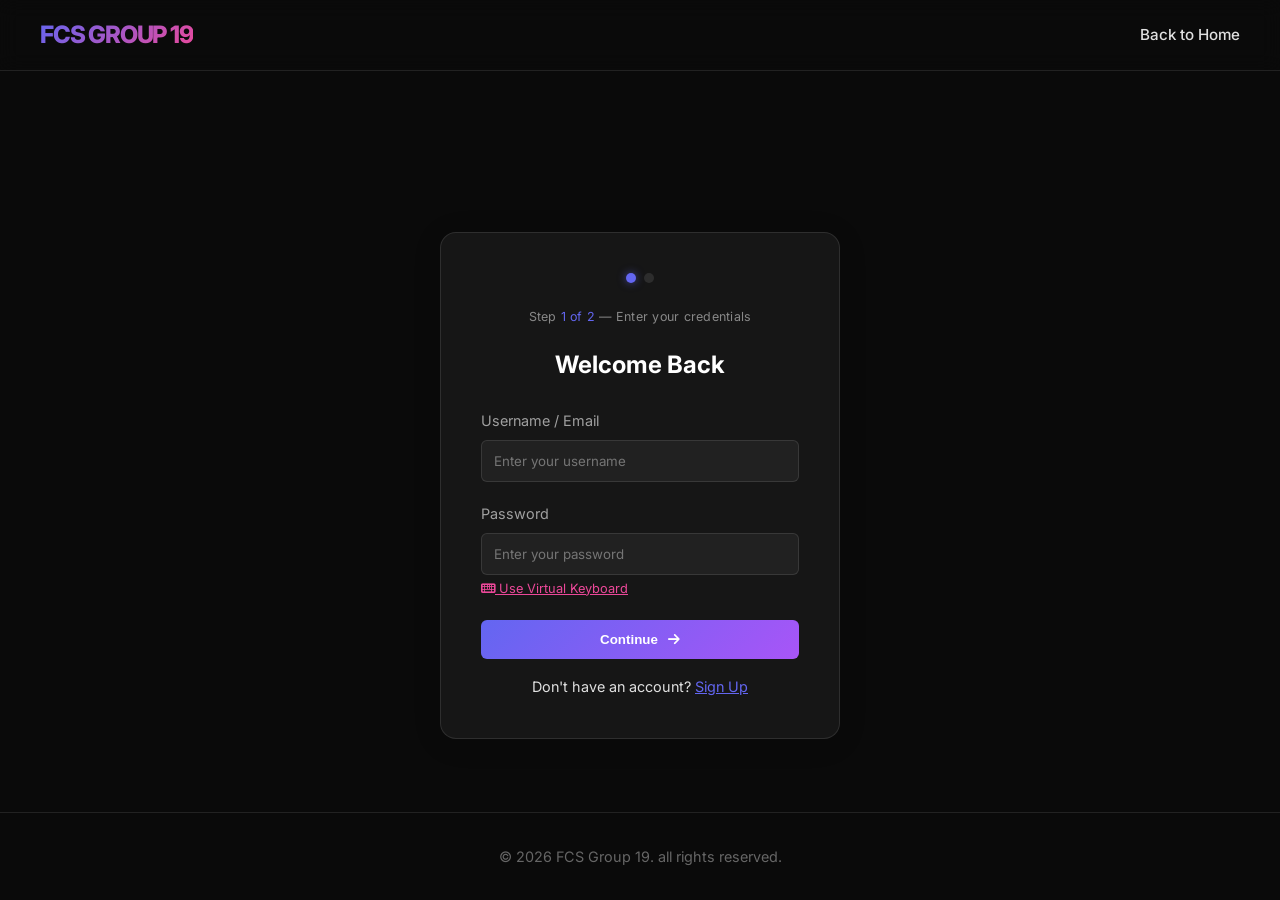
==== frontend/public/auth.html @ 8c3a1ee7 "Update Code Structure and Bonus Components" ====
<!DOCTYPE html>
<html lang="en">

<head>
    <meta charset="UTF-8">
    <meta name="viewport" content="width=device-width, initial-scale=1.0">
    <title>Authentication - FCS GROUP 19</title>
    <link rel="preconnect" href="https://fonts.googleapis.com">
    <link rel="preconnect" href="https://fonts.gstatic.com" crossorigin>
    <link href="https://fonts.googleapis.com/css2?family=Inter:wght@300;400;600;800&display=swap" rel="stylesheet">
    <link rel="stylesheet" href="../css/styles.css">
    <link rel="stylesheet" href="https://cdnjs.cloudflare.com/ajax/libs/font-awesome/6.0.0/css/all.min.css"
        integrity="sha512-9usAa10IRO0HhonpyAIVpjrylPvoDwiPUiKdWk5t3PyolY1cOd4DSE0Ga+ri4AuTroPR5aQvXU9xC6qOPnzFeg=="
        crossorigin="anonymous" referrerpolicy="no-referrer" />
    <style>
        /* Step indicators */
        .step-indicator {
            display: flex;
            justify-content: center;
            align-items: center;
            gap: 0.5rem;
            margin-bottom: 1.5rem;
        }

        .step-dot {
            width: 10px;
            height: 10px;
            border-radius: 50%;
            background: var(--glass-border);
            transition: background 0.3s ease;
        }

        .step-dot.active {
            background: var(--primary-color);
            box-shadow: 0 0 8px rgba(99, 102, 241, 0.6);
        }

        .step-label {
            font-size: 0.78rem;
            color: #888;
            text-align: center;
            margin-bottom: 1.2rem;
            letter-spacing: 0.02em;
        }

        .step-label span {
            color: var(--primary-color);
        }

        .back-link {
            display: inline-flex;
            align-items: center;
            gap: 0.4rem;
            font-size: 0.85rem;
            color: #888;
            cursor: pointer;
            margin-bottom: 1rem;
            transition: color 0.2s;
            background: none;
            border: none;
            padding: 0;
        }

        .back-link:hover {
            color: var(--primary-color);
        }

        /* OTP group sized for 6 digits */
        .otp-input-group-6 {
            display: flex;
            gap: 0.4rem;
            justify-content: center;
            margin-bottom: 1rem;
        }

        .otp-input-group-6 input {
            width: 42px;
            height: 48px;
            text-align: center;
            font-size: 1.2rem;
            font-weight: 600;
            background: rgba(255, 255, 255, 0.05);
            border: 1px solid var(--glass-border);
            border-radius: 8px;
            color: #fff;
            transition: border-color 0.2s;
        }

        .otp-input-group-6 input:focus {
            outline: none;
            border-color: var(--primary-color);
            box-shadow: 0 0 0 2px rgba(99, 102, 241, 0.25);
        }

        .resend-otp {
            text-align: center;
            font-size: 0.82rem;
            color: #888;
            margin-bottom: 1rem;
        }

        .resend-otp a {
            color: var(--primary-color);
            cursor: pointer;
            text-decoration: none;
        }

        .resend-otp a:hover {
            text-decoration: underline;
        }
    </style>
</head>

<body>
    <header class="glass-header">
        <nav>
            <a href="index.html" class="logo">FCS GROUP 19</a>
            <div class="nav-links">
                <a href="index.html">Back to Home</a>
            </div>
        </nav>
    </header>

    <main class="auth-container">

        <!-- ========== LOGIN STEP 1: Credentials ========== -->
        <div id="login-step1" class="auth-card">
            <div class="step-indicator">
                <div class="step-dot active" id="dot1-1"></div>
                <div class="step-dot" id="dot1-2"></div>
            </div>
            <div class="step-label">Step <span>1 of 2</span> — Enter your credentials</div>
            <h2>Welcome Back</h2>
            <form onsubmit="handleLoginStep1(event)">
                <div class="form-group">
                    <label for="username">Username / Email</label>
                    <input type="text" id="username" placeholder="Enter your username" required>
                </div>
                <div class="form-group">
                    <label for="password">Password</label>
                    <input type="password" id="password" placeholder="Enter your password" required>
                    <span class="virtual-keyboard-trigger" onclick="showVKForPassword()"><i
                            class="fas fa-keyboard"></i> Use Virtual Keyboard</span>
                </div>
                <button type="submit" class="btn-primary">Continue <i class="fas fa-arrow-right"
                        style="margin-left:0.4rem;"></i></button>
                <div style="text-align: center; margin-top: 1rem; font-size: 0.9rem;">
                    <p>Don't have an account? <a href="#" onclick="showSignup()"
                            style="color: var(--primary-color);">Sign Up</a></p>
                </div>
            </form>
        </div>

        <!-- ========== LOGIN STEP 2: OTP ========== -->
        <div id="login-step2" class="auth-card" style="display: none;">
            <div class="step-indicator">
                <div class="step-dot" id="dot2-1"></div>
                <div class="step-dot active" id="dot2-2"></div>
            </div>
            <div class="step-label">Step <span>2 of 2</span> — Two-Factor Authentication</div>
            <h2>Verify OTP</h2>
            <button class="back-link" onclick="showLoginStep1()"><i class="fas fa-arrow-left"></i> Back</button>
            <p style="font-size: 0.85rem; color: #888; margin-bottom: 1.2rem; text-align:center;">
                Enter the 6-digit code sent to your registered device.
            </p>
            <form onsubmit="handleLoginStep2(event)">
                <div class="otp-input-group-6" id="otp-inputs">
                    <input type="text" maxlength="1" inputmode="numeric" pattern="[0-9]" placeholder="·" readonly>
                    <input type="text" maxlength="1" inputmode="numeric" pattern="[0-9]" placeholder="·" readonly>
                    <input type="text" maxlength="1" inputmode="numeric" pattern="[0-9]" placeholder="·" readonly>
                    <input type="text" maxlength="1" inputmode="numeric" pattern="[0-9]" placeholder="·" readonly>
                    <input type="text" maxlength="1" inputmode="numeric" pattern="[0-9]" placeholder="·" readonly>
                    <input type="text" maxlength="1" inputmode="numeric" pattern="[0-9]" placeholder="·" readonly>
                </div>
                <button type="button" class="btn-primary" style="margin-bottom: 0.5rem; background: linear-gradient(135deg, #10b981, #059669);" onclick="showVKForLoginOTP()">
                    <i class="fas fa-keyboard" style="margin-right:0.4rem;"></i>Enter OTP via Virtual Keyboard
                </button>
                <div class="resend-otp">
                    Didn't receive it? <a onclick="alert('OTP resent!')">Resend OTP</a>
                </div>
                <button type="submit" class="btn-primary"><i class="fas fa-shield-alt"
                        style="margin-right:0.4rem;"></i>Verify &amp; Login</button>
            </form>
        </div>

        <!-- ========== SIGNUP STEP 1: Basic Info ========== -->
        <div id="signup-step1" class="auth-card" style="display: none;">
            <div class="step-indicator">
                <div class="step-dot active" id="dot-s1"></div>
                <div class="step-dot" id="dot-s2"></div>
            </div>
            <div class="step-label">Step <span>1 of 2</span> — Create Account</div>
            <h2>Create Account</h2>
            <form onsubmit="handleSignupStep1(event)">
                <div class="form-group">
                    <label for="reg-name">Full Name</label>
                    <input type="text" id="reg-name" placeholder="John Doe" required>
                </div>
                <div class="form-group">
                    <label for="reg-email">Email</label>
                    <input type="email" id="reg-email" placeholder="john@example.com" required>
                </div>
                <div class="form-group">
                    <label for="reg-role">I am a...</label>
                    <select id="reg-role" required>
                        <option value="user">Job Seeker</option>
                        <option value="recruiter">Recruiter / Employer</option>
                    </select>
                </div>
                <div class="form-group">
                    <label for="reg-password">Password</label>
                    <input type="password" id="reg-password" placeholder="Create a strong password" required>
                </div>

                <div class="form-group">
                    <div class="security-notice">
                        <i class="fas fa-lock"></i> Your data will be encrypted at rest.
                    </div>
                </div>

                <button type="submit" class="btn-primary">Continue Setup</button>
                <div style="text-align: center; margin-top: 1rem; font-size: 0.9rem;">
                    <p>Already have an account? <a href="#" onclick="showLoginStep1()"
                            style="color: var(--primary-color);">Login</a></p>
                </div>
            </form>
        </div>

        <!-- ========== SIGNUP STEP 2: TOTP Setup ========== -->
        <div id="signup-step2" class="auth-card" style="display: none;">
            <div class="step-indicator">
                <div class="step-dot" id="dot-s1"></div>
                <div class="step-dot active" id="dot-s2"></div>
            </div>
            <div class="step-label">Step <span>2 of 2</span> — Setup Authenticator</div>
            <h2>Secure Your Account</h2>
            <p style="font-size: 0.85rem; color: #888; margin-bottom: 1.2rem; text-align:center;">
                Please add this secret key to your Authenticator App (like Google Authenticator or Authy) and enter the
                6-digit code below to finalize registration.
            </p>
            <div style="text-align: center; margin-bottom: 1.5rem;">
                <code id="setup-secret-display"
                    style="font-size: 1.2rem; background: rgba(255,255,255,0.1); padding: 0.5rem 1rem; border-radius: 6px; letter-spacing: 2px;"></code>
            </div>
            <form onsubmit="handleSignupStep2(event)">
                <div class="otp-input-group-6" id="signup-otp-inputs">
                    <input type="text" maxlength="1" inputmode="numeric" pattern="[0-9]" placeholder="·">
                    <input type="text" maxlength="1" inputmode="numeric" pattern="[0-9]" placeholder="·">
                    <input type="text" maxlength="1" inputmode="numeric" pattern="[0-9]" placeholder="·">
                    <input type="text" maxlength="1" inputmode="numeric" pattern="[0-9]" placeholder="·">
                    <input type="text" maxlength="1" inputmode="numeric" pattern="[0-9]" placeholder="·">
                    <input type="text" maxlength="1" inputmode="numeric" pattern="[0-9]" placeholder="·">
                </div>
                <button type="submit" class="btn-primary">Verify & Complete</button>
            </form>
        </div>
    </main>

    <footer style="position: fixed; bottom: 0; width: 100%;">
        <p>&copy; 2026 FCS Group 19. all rights reserved.</p>
    </footer>

    <script src="../js/script.js"></script>
    <script src="../js/virtual-keyboard.js"></script>
    <script>
        let currentMfaToken = null;
        let signupContext = null;

        // ---- Page init via query params ----
        const urlParams = new URLSearchParams(window.location.search);
        if (urlParams.get('mode') === 'signup') {
            showSignup();
        }

        // ---- View helpers ----
        function showLoginStep1() {
            document.getElementById('login-step1').style.display = 'block';
            document.getElementById('login-step2').style.display = 'none';
            document.getElementById('signup-step1').style.display = 'none';
            document.getElementById('signup-step2').style.display = 'none';
        }

        function showLoginStep2() {
            document.getElementById('login-step1').style.display = 'none';
            document.getElementById('login-step2').style.display = 'block';
            document.getElementById('signup-step1').style.display = 'none';
            document.getElementById('signup-step2').style.display = 'none';
            const inputs = document.querySelectorAll('#otp-inputs input');
            if (inputs.length) inputs[0].focus();
        }

        function showSignup() {
            document.getElementById('login-step1').style.display = 'none';
            document.getElementById('login-step2').style.display = 'none';
            document.getElementById('signup-step1').style.display = 'block';
            document.getElementById('signup-step2').style.display = 'none';
        }

        function showSignupStep2() {
            document.getElementById('login-step1').style.display = 'none';
            document.getElementById('login-step2').style.display = 'none';
            document.getElementById('signup-step1').style.display = 'none';
            document.getElementById('signup-step2').style.display = 'block';
            const inputs = document.querySelectorAll('#signup-otp-inputs input');
            if (inputs.length) inputs[0].focus();
        }

        // ---- OTP auto-advance ----
        document.addEventListener('DOMContentLoaded', () => {
            const setupInputs = (selector) => {
                const inputs = document.querySelectorAll(selector);
                inputs.forEach((input, idx) => {
                    input.addEventListener('input', () => {
                        input.value = input.value.replace(/[^0-9]/g, '');
                        if (input.value && idx < inputs.length - 1) {
                            inputs[idx + 1].focus();
                        }
                    });
                    input.addEventListener('keydown', (e) => {
                        if (e.key === 'Backspace' && !input.value && idx > 0) {
                            inputs[idx - 1].focus();
                        }
                    });
                });
            };
            setupInputs('#otp-inputs input');
            setupInputs('#signup-otp-inputs input');
        });

        // ---- Handlers ----
        async function handleLoginStep1(e) {
            e.preventDefault();
            const email = document.getElementById('username').value;
            const password = document.getElementById('password').value;

            try {
                const res = await fetch('/api/v1/auth/login', {
                    method: 'POST',
                    headers: { 'Content-Type': 'application/json' },
                    body: JSON.stringify({ email, password })
                });
                const data = await res.json();

                if (data.status === 'pending_mfa') {
                    currentMfaToken = data.mfa_token;
                    showLoginStep2();
                } else if (data.status === 'success') {
                    // Not expecting this immediately since we force MFA for everyone, but just in case
                    window.location.href = 'dashboard.html';
                } else {
                    alert('Login Failed: ' + data.message);
                }
            } catch (e) {
                alert('Communication error with server.');
            }
        }

        async function handleLoginStep2(e) {
            e.preventDefault();
            const inputs = document.querySelectorAll('#otp-inputs input');
            const otp = Array.from(inputs).map(i => i.value).join('');
            if (otp.length < 6) {
                alert('Please enter all 6 digits via the virtual keyboard.');
                return;
            }
            await submitLoginOTP(otp);
        }

        async function submitLoginOTP(otp) {
            try {
                const res = await fetch('/api/v1/auth/login/verify', {
                    method: 'POST',
                    headers: { 'Content-Type': 'application/json' },
                    body: JSON.stringify({ mfa_token: currentMfaToken, totp_code: otp })
                });
                const data = await res.json();

                if (data.status === 'success') {
                    window.location.href = 'dashboard.html';
                } else {
                    alert('MFA Failed: ' + data.message);
                }
            } catch (e) {
                alert('Communication error with server.');
            }
        }

        function showVKForLoginOTP() {
            VirtualKeyboard.show({
                title: 'Enter Login OTP',
                subtitle: 'Enter the 6-digit code from your authenticator app',
                digits: 6,
                onSubmit: async (code) => {
                    // Fill the display inputs
                    const inputs = document.querySelectorAll('#otp-inputs input');
                    code.split('').forEach((d, i) => { if (inputs[i]) inputs[i].value = d; });
                    // Submit the login
                    try {
                        const res = await fetch('/api/v1/auth/login/verify', {
                            method: 'POST',
                            headers: { 'Content-Type': 'application/json' },
                            body: JSON.stringify({ mfa_token: currentMfaToken, totp_code: code })
                        });
                        const data = await res.json();
                        if (data.status === 'success') {
                            setTimeout(() => { window.location.href = 'dashboard.html'; }, 300);
                            return true;
                        } else {
                            alert('MFA Failed: ' + data.message);
                            return false;
                        }
                    } catch (e) {
                        alert('Communication error.');
                        return false;
                    }
                }
            });
        }

        function showVKForPassword() {
            VirtualKeyboard.show({
                title: 'Virtual Keyboard',
                subtitle: 'Type your password securely using on-screen keys',
                digits: 20,
                onSubmit: async (code) => {
                    document.getElementById('password').value = code;
                    return true;
                }
            });
        }

        async function handleSignupStep1(e) {
            e.preventDefault();
            const name = document.getElementById('reg-name').value;
            const email = document.getElementById('reg-email').value;
            const role = document.getElementById('reg-role').value;
            const password = document.getElementById('reg-password').value;

            try {
                const res = await fetch('/api/v1/auth/register', {
                    method: 'POST',
                    headers: { 'Content-Type': 'application/json' },
                    body: JSON.stringify({ email, password, role, name })
                });
                const data = await res.json();

                if (data.status === 'pending_mfa_setup') {
                    signupContext = data.context;
                    document.getElementById('setup-secret-display').textContent = data.mfa_secret_setup_key;
                    showSignupStep2();
                } else {
                    alert('Signup Failed: ' + data.message);
                }
            } catch (e) {
                alert('Communication error with server.');
            }
        }

        async function handleSignupStep2(e) {
            e.preventDefault();
            const inputs = document.querySelectorAll('#signup-otp-inputs input');
            const otp = Array.from(inputs).map(i => i.value).join('');
            if (otp.length < 6) {
                alert('Please enter all 6 digits of the setup code.');
                return;
            }

            try {
                const res = await fetch('/api/v1/auth/register/verify', {
                    method: 'POST',
                    headers: { 'Content-Type': 'application/json' },
                    body: JSON.stringify({ context: signupContext, totp_code: otp })
                });
                const data = await res.json();

                if (data.status === 'success') {
                    await completeEmailVerification(data.email, data.verification_token_preview || '');
                } else {
                    alert('Verification Failed: ' + data.message);
                }
            } catch (e) {
                alert('Communication error with server.');
            }
        }

        async function completeEmailVerification(email, suggestedToken) {
            const token = prompt(
                'Registration complete. Enter the email verification token from the simulated delivery log to activate your account.',
                suggestedToken
            );

            if (!token) {
                alert('Account created, but email verification is still required before login.');
                showLoginStep1();
                return;
            }

            try {
                const res = await fetch('/api/v1/auth/verify-email', {
                    method: 'POST',
                    headers: { 'Content-Type': 'application/json' },
                    body: JSON.stringify({ email, token })
                });
                const data = await res.json();

                if (data.status === 'success') {
                    alert('Registration complete and email verified. You can now log in.');
                } else {
                    alert('Account created, but email verification is still pending: ' + data.message);
                }
                showLoginStep1();
            } catch (e) {
                alert('Account created, but email verification could not be completed right now.');
                showLoginStep1();
            }
        }
    </script>
</body>

</html>
---- frontend/css/styles.css ----
:root {
    --bg-color: #0a0a0a;
    --text-color: #e0e0e0;
    --primary-color: #6366f1;
    --secondary-color: #a855f7;
    --accent-color: #ec4899;
    --glass-bg: rgba(255, 255, 255, 0.05);
    --glass-border: rgba(255, 255, 255, 0.1);
    --success-color: #10b981;
    --warning-color: #f59e0b;
    --danger-color: #ef4444;
    --font-main: 'Inter', sans-serif;
}

* {
    margin: 0;
    padding: 0;
    box-sizing: border-box;
}

body {
    font-family: var(--font-main);
    background-color: var(--bg-color);
    color: var(--text-color);
    line-height: 1.6;
    overflow-x: hidden;
    min-height: 100vh;
    display: flex;
    flex-direction: column;
}

/* Header */
.glass-header {
    position: sticky; /* Sticky for app usage */
    top: 0;
    left: 0;
    width: 100%;
    padding: 1rem 2rem;
    background: rgba(10, 10, 10, 0.9);
    backdrop-filter: blur(10px);
    border-bottom: 1px solid var(--glass-border);
    z-index: 1000;
}

nav {
    display: flex;
    justify-content: space-between;
    align-items: center;
    max-width: 1200px;
    margin: 0 auto;
}

.logo {
    font-weight: 800;
    font-size: 1.5rem;
    background: linear-gradient(135deg, var(--primary-color), var(--accent-color));
    -webkit-background-clip: text;
    -webkit-text-fill-color: transparent;
    letter-spacing: -0.05em;
    text-decoration: none;
}

.nav-links {
    list-style: none;
    display: flex;
    gap: 1.5rem;
    align-items: center;
}

.nav-links a {
    text-decoration: none;
    color: var(--text-color);
    font-weight: 500;
    transition: color 0.3s ease;
    font-size: 0.95rem;
}

.nav-links a:hover, .nav-links a.active {
    color: var(--primary-color);
}

.btn-small {
    padding: 0.5rem 1rem;
    font-size: 0.875rem;
    border-radius: 6px;
    border: 1px solid var(--primary-color);
    background: transparent;
    color: var(--primary-color);
    cursor: pointer;
    transition: all 0.3s ease;
    text-decoration: none;
}

.btn-small:hover {
    background: var(--primary-color);
    color: #fff;
}

/* Main Layout */
main {
    flex: 1;
    padding: 2rem;
    max-width: 1200px;
    margin: 0 auto;
    width: 100%;
}

.container {
    width: 100%;
}

/* Auth Pages */
.auth-container {
    display: flex;
    justify-content: center;
    align-items: center;
    min-height: 70vh;
}

.auth-card {
    background: var(--glass-bg);
    border: 1px solid var(--glass-border);
    padding: 2.5rem;
    border-radius: 16px;
    width: 100%;
    max-width: 400px;
    box-shadow: 0 4px 30px rgba(0, 0, 0, 0.1);
}

.auth-card h2 {
    margin-bottom: 1.5rem;
    text-align: center;
    color: #fff;
}

.form-group {
    margin-bottom: 1.25rem;
}

.form-group label {
    display: block;
    margin-bottom: 0.5rem;
    font-size: 0.9rem;
    color: #a0a0a0;
}

.form-group input, .form-group select, .form-group textarea {
    width: 100%;
    padding: 0.75rem;
    background: rgba(255, 255, 255, 0.05);
    border: 1px solid var(--glass-border);
    border-radius: 6px;
    color: #fff;
    font-family: var(--font-main);
}

.form-group input:focus {
    outline: none;
    border-color: var(--primary-color);
}

.btn-primary {
    width: 100%;
    padding: 0.75rem;
    background: linear-gradient(135deg, var(--primary-color), var(--secondary-color));
    border: none;
    border-radius: 6px;
    color: #fff;
    font-weight: 600;
    cursor: pointer;
    transition: opacity 0.2s;
}

.btn-primary:hover {
    opacity: 0.9;
}

/* OTP Simulation */
.otp-input-group {
    display: flex;
    gap: 0.5rem;
    justify-content: center;
    margin-bottom: 1rem;
}
.otp-input-group input {
    width: 40px;
    text-align: center;
}

/* Dashboard Grid */
.dashboard-grid {
    display: grid;
    grid-template-columns: repeat(auto-fit, minmax(300px, 1fr));
    gap: 2rem;
    margin-top: 2rem;
}

.dashboard-card {
    background: var(--glass-bg);
    border: 1px solid var(--glass-border);
    padding: 1.5rem;
    border-radius: 12px;
}

.dashboard-card h3 {
    margin-bottom: 1rem;
    font-size: 1.1rem;
    color: var(--primary-color);
    border-bottom: 1px solid var(--glass-border);
    padding-bottom: 0.5rem;
}

/* Jobs / List Items */
.job-item, .connection-item, .message-item, .log-item {
    padding: 1rem;
    border-bottom: 1px solid var(--glass-border);
    display: flex;
    justify-content: space-between;
    align-items: center;
}

.job-item:last-child { border-bottom: none; }

.badge {
    padding: 0.25rem 0.6rem;
    border-radius: 20px;
    font-size: 0.75rem;
    font-weight: 600;
}

.badge-success { background: rgba(16, 185, 129, 0.2); color: var(--success-color); }
.badge-warning { background: rgba(245, 158, 11, 0.2); color: var(--warning-color); }
.badge-danger { background: rgba(239, 68, 68, 0.2); color: var(--danger-color); }
.badge-info { background: rgba(99, 102, 241, 0.2); color: var(--primary-color); }

/* Navigation & Footer */
footer {
    padding: 2rem;
    text-align: center;
    color: #666;
    font-size: 0.9rem;
    border-top: 1px solid var(--glass-border);
    margin-top: auto;
}

/* Security Indicators */
.security-notice {
    font-size: 0.8rem;
    color: var(--success-color);
    margin-top: 0.5rem;
    display: flex;
    align-items: center;
    gap: 0.5rem;
}

.virtual-keyboard-trigger {
    font-size: 0.8rem;
    color: var(--accent-color);
    text-decoration: underline;
    cursor: pointer;
    margin-top: 0.25rem;
    display: inline-block;
}

/* Landing specific overrides (keep existing if needed) */
.hero {
    min-height: 80vh;
    display: flex;
    align-items: center;
    justify-content: center;
    position: relative;
    padding: 0 2rem;
    overflow: hidden;
    flex-direction: column;
}

.hero-background {
    position: absolute;
    top: 50%;
    left: 50%;
    transform: translate(-50%, -50%);
    width: 600px;
    height: 600px;
    background: radial-gradient(circle, rgba(99, 102, 241, 0.2) 0%, rgba(10, 10, 10, 0) 70%);
    filter: blur(80px);
    z-index: -1;
    animation: pulse 8s infinite alternate;
}

.hero h1 {
    font-size: 3.5rem;
    font-weight: 800;
    margin-bottom: 1.5rem;
    text-align: center;
    background: linear-gradient(to right, #fff, #aaa);
    -webkit-background-clip: text;
    -webkit-text-fill-color: transparent;
}

.cta-button {
    padding: 1rem 2.5rem;
    font-size: 1rem;
    font-weight: 600;
    color: #fff;
    background: linear-gradient(135deg, var(--primary-color), var(--secondary-color));
    border: none;
    border-radius: 50px;
    cursor: pointer;
    transition: transform 0.2s ease, box-shadow 0.2s ease;
    box-shadow: 0 4px 15px rgba(99, 102, 241, 0.3);
    text-decoration: none;
    display: inline-block;
}

@keyframes pulse {
    0% { transform: translate(-50%, -50%) scale(0.8); opacity: 0.5; }
    100% { transform: translate(-50%, -50%) scale(1.2); opacity: 0.8; }
}
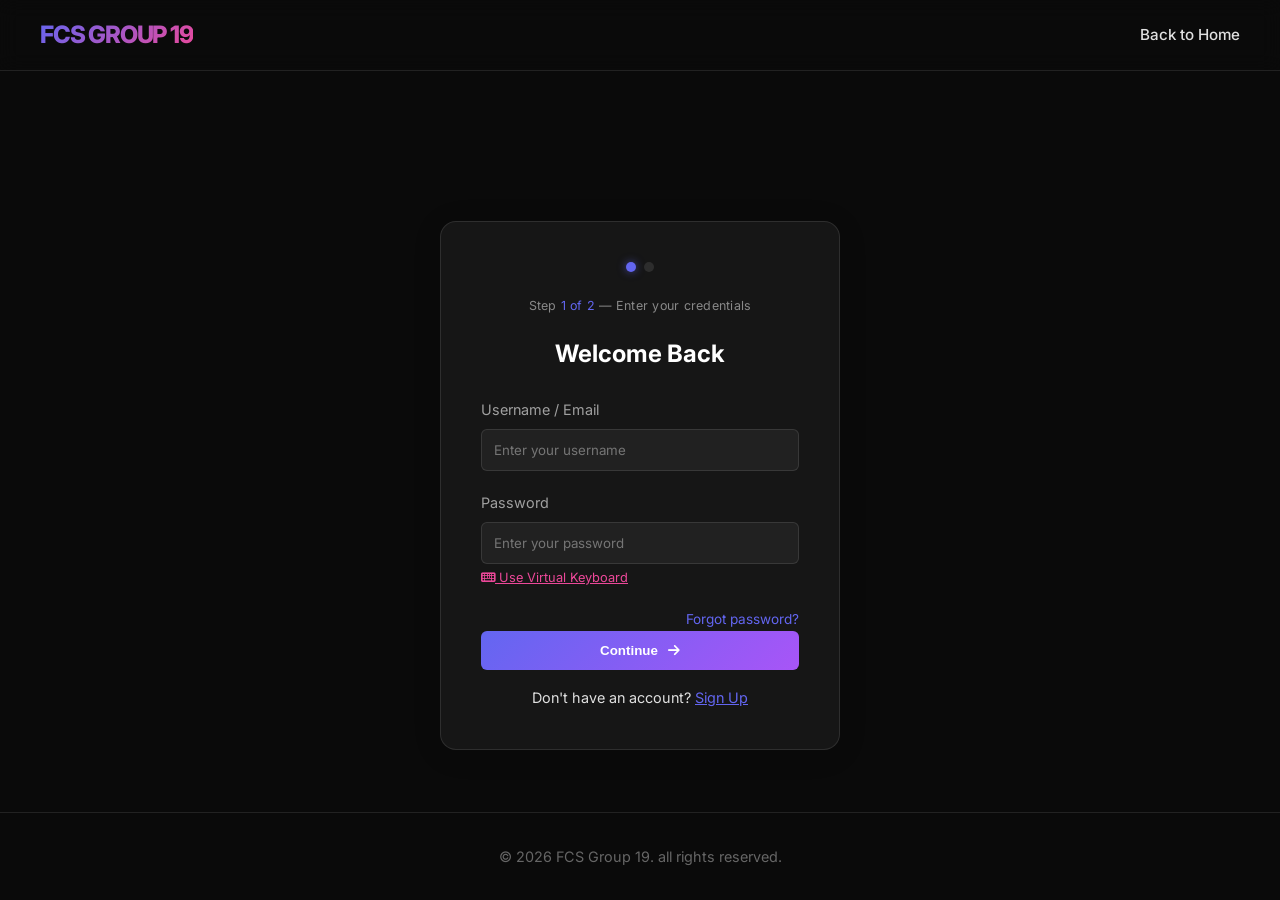
==== commit d8883922: "Improve Authentication" ====
--- a/frontend/public/auth.html
+++ b/frontend/public/auth.html
@@ -108,6 +108,46 @@
         .resend-otp a:hover {
             text-decoration: underline;
         }
+
+        .password-requirements {
+            margin-top: 0.6rem;
+            padding: 0.75rem 0.9rem;
+            border: 1px solid rgba(99, 102, 241, 0.2);
+            border-radius: 10px;
+            background: rgba(255, 255, 255, 0.04);
+            font-size: 0.82rem;
+            color: #b8b8c7;
+            line-height: 1.5;
+        }
+
+        .password-requirements strong {
+            display: block;
+            margin-bottom: 0.35rem;
+            color: #f5f5f5;
+        }
+
+        .auth-helper-link {
+            margin-top: 0.75rem;
+            text-align: right;
+            font-size: 0.85rem;
+        }
+
+        .auth-helper-link a {
+            color: var(--primary-color);
+            text-decoration: none;
+        }
+
+        .auth-helper-link a:hover {
+            text-decoration: underline;
+        }
+
+        .auth-note {
+            font-size: 0.85rem;
+            color: #9ca3af;
+            line-height: 1.5;
+            margin-bottom: 1rem;
+            text-align: center;
+        }
     </style>
 </head>
 
@@ -141,6 +181,9 @@
                     <input type="password" id="password" placeholder="Enter your password" required>
                     <span class="virtual-keyboard-trigger" onclick="showVKForPassword()"><i
                             class="fas fa-keyboard"></i> Use Virtual Keyboard</span>
+                </div>
+                <div class="auth-helper-link">
+                    <a href="#" onclick="showForgotPasswordStep1()">Forgot password?</a>
                 </div>
                 <button type="submit" class="btn-primary">Continue <i class="fas fa-arrow-right"
                         style="margin-left:0.4rem;"></i></button>
@@ -183,6 +226,65 @@
             </form>
         </div>
 
+        <!-- ========== PASSWORD RESET STEP 1: REQUEST TOKEN ========== -->
+        <div id="forgot-step1" class="auth-card" style="display: none;">
+            <div class="step-indicator">
+                <div class="step-dot active"></div>
+                <div class="step-dot"></div>
+            </div>
+            <div class="step-label">Step <span>1 of 2</span> — Recover access</div>
+            <h2>Forgot Password</h2>
+            <button class="back-link" onclick="showLoginStep1()"><i class="fas fa-arrow-left"></i> Back</button>
+            <p class="auth-note">
+                Enter your email and we will send a password reset token to the simulated delivery log for this project.
+            </p>
+            <form onsubmit="handleForgotPasswordRequest(event)">
+                <div class="form-group">
+                    <label for="forgot-email">Email</label>
+                    <input type="email" id="forgot-email" placeholder="john@example.com" required>
+                </div>
+                <button type="submit" class="btn-primary">Send Reset Token</button>
+            </form>
+        </div>
+
+        <!-- ========== PASSWORD RESET STEP 2: VERIFY & RESET ========== -->
+        <div id="forgot-step2" class="auth-card" style="display: none;">
+            <div class="step-indicator">
+                <div class="step-dot"></div>
+                <div class="step-dot active"></div>
+            </div>
+            <div class="step-label">Step <span>2 of 2</span> — Verify and reset</div>
+            <h2>Reset Password</h2>
+            <button class="back-link" onclick="showForgotPasswordStep1()"><i class="fas fa-arrow-left"></i> Back</button>
+            <p class="auth-note">
+                Use the reset token from the simulated delivery log and the 6-digit code from your authenticator app.
+            </p>
+            <form onsubmit="handleForgotPasswordReset(event)">
+                <div class="form-group">
+                    <label for="forgot-email-confirm">Email</label>
+                    <input type="email" id="forgot-email-confirm" readonly>
+                </div>
+                <div class="form-group">
+                    <label for="forgot-reset-token">Reset Token</label>
+                    <input type="text" id="forgot-reset-token" placeholder="Paste the reset token" required>
+                </div>
+                <div class="form-group">
+                    <label for="forgot-totp">Authenticator Code</label>
+                    <input type="text" id="forgot-totp" inputmode="numeric" maxlength="6" placeholder="6-digit code" required>
+                </div>
+                <div class="form-group">
+                    <label for="forgot-new-password">New Password</label>
+                    <input type="password" id="forgot-new-password" placeholder="Create a strong password" minlength="12"
+                        aria-describedby="forgot-password-requirements" required>
+                    <div id="forgot-password-requirements" class="password-requirements">
+                        <strong>Password requirements</strong>
+                        Use 12-128 characters with at least 1 uppercase letter, 1 lowercase letter, 1 number, and 1 special character.
+                    </div>
+                </div>
+                <button type="submit" class="btn-primary">Reset Password</button>
+            </form>
+        </div>
+
         <!-- ========== SIGNUP STEP 1: Basic Info ========== -->
         <div id="signup-step1" class="auth-card" style="display: none;">
             <div class="step-indicator">
@@ -209,7 +311,12 @@
                 </div>
                 <div class="form-group">
                     <label for="reg-password">Password</label>
-                    <input type="password" id="reg-password" placeholder="Create a strong password" required>
+                    <input type="password" id="reg-password" placeholder="Create a strong password" minlength="12"
+                        aria-describedby="password-requirements" required>
+                    <div id="password-requirements" class="password-requirements">
+                        <strong>Password requirements</strong>
+                        Use 12-128 characters with at least 1 uppercase letter, 1 lowercase letter, 1 number, and 1 special character.
+                    </div>
                 </div>
 
                 <div class="form-group">
@@ -265,6 +372,30 @@
     <script>
         let currentMfaToken = null;
         let signupContext = null;
+        let forgotPasswordEmail = '';
+        const PASSWORD_SPECIAL_CHAR_REGEX = /[!@#$%^&*(),.?":{}|<>]/;
+
+        function getPasswordRequirementErrors(password) {
+            const errors = [];
+
+            if (password.length < 12 || password.length > 128) {
+                errors.push('Use 12 to 128 characters.');
+            }
+            if (!/[A-Z]/.test(password)) {
+                errors.push('Add at least 1 uppercase letter.');
+            }
+            if (!/[a-z]/.test(password)) {
+                errors.push('Add at least 1 lowercase letter.');
+            }
+            if (!/\d/.test(password)) {
+                errors.push('Add at least 1 number.');
+            }
+            if (!PASSWORD_SPECIAL_CHAR_REGEX.test(password)) {
+                errors.push('Add at least 1 special character.');
+            }
+
+            return errors;
+        }
 
         // ---- Page init via query params ----
         const urlParams = new URLSearchParams(window.location.search);
@@ -276,6 +407,8 @@
         function showLoginStep1() {
             document.getElementById('login-step1').style.display = 'block';
             document.getElementById('login-step2').style.display = 'none';
+            document.getElementById('forgot-step1').style.display = 'none';
+            document.getElementById('forgot-step2').style.display = 'none';
             document.getElementById('signup-step1').style.display = 'none';
             document.getElementById('signup-step2').style.display = 'none';
         }
@@ -283,15 +416,45 @@
         function showLoginStep2() {
             document.getElementById('login-step1').style.display = 'none';
             document.getElementById('login-step2').style.display = 'block';
+            document.getElementById('forgot-step1').style.display = 'none';
+            document.getElementById('forgot-step2').style.display = 'none';
             document.getElementById('signup-step1').style.display = 'none';
             document.getElementById('signup-step2').style.display = 'none';
             const inputs = document.querySelectorAll('#otp-inputs input');
             if (inputs.length) inputs[0].focus();
         }
 
+        function showForgotPasswordStep1() {
+            document.getElementById('login-step1').style.display = 'none';
+            document.getElementById('login-step2').style.display = 'none';
+            document.getElementById('forgot-step1').style.display = 'block';
+            document.getElementById('forgot-step2').style.display = 'none';
+            document.getElementById('signup-step1').style.display = 'none';
+            document.getElementById('signup-step2').style.display = 'none';
+
+            const emailInput = document.getElementById('forgot-email');
+            const loginEmail = document.getElementById('username').value.trim();
+            if (!emailInput.value && loginEmail) {
+                emailInput.value = loginEmail;
+            }
+        }
+
+        function showForgotPasswordStep2() {
+            document.getElementById('login-step1').style.display = 'none';
+            document.getElementById('login-step2').style.display = 'none';
+            document.getElementById('forgot-step1').style.display = 'none';
+            document.getElementById('forgot-step2').style.display = 'block';
+            document.getElementById('signup-step1').style.display = 'none';
+            document.getElementById('signup-step2').style.display = 'none';
+            document.getElementById('forgot-email-confirm').value = forgotPasswordEmail;
+            document.getElementById('forgot-reset-token').focus();
+        }
+
         function showSignup() {
             document.getElementById('login-step1').style.display = 'none';
             document.getElementById('login-step2').style.display = 'none';
+            document.getElementById('forgot-step1').style.display = 'none';
+            document.getElementById('forgot-step2').style.display = 'none';
             document.getElementById('signup-step1').style.display = 'block';
             document.getElementById('signup-step2').style.display = 'none';
         }
@@ -299,6 +462,8 @@
         function showSignupStep2() {
             document.getElementById('login-step1').style.display = 'none';
             document.getElementById('login-step2').style.display = 'none';
+            document.getElementById('forgot-step1').style.display = 'none';
+            document.getElementById('forgot-step2').style.display = 'none';
             document.getElementById('signup-step1').style.display = 'none';
             document.getElementById('signup-step2').style.display = 'block';
             const inputs = document.querySelectorAll('#signup-otp-inputs input');
@@ -429,12 +594,87 @@
             });
         }
 
+        async function handleForgotPasswordRequest(e) {
+            e.preventDefault();
+            const email = document.getElementById('forgot-email').value.trim();
+            forgotPasswordEmail = email;
+
+            try {
+                const res = await fetch('/api/v1/auth/forgot-password/request', {
+                    method: 'POST',
+                    headers: { 'Content-Type': 'application/json' },
+                    body: JSON.stringify({ email })
+                });
+                const data = await res.json();
+
+                if (data.status === 'success') {
+                    alert('If that account exists, a reset token has been sent to the simulated delivery log. Use it together with your authenticator code to set a new password.');
+                    showForgotPasswordStep2();
+                } else {
+                    alert('Password Reset Failed: ' + data.message);
+                }
+            } catch (e) {
+                alert('Communication error with server.');
+            }
+        }
+
+        async function handleForgotPasswordReset(e) {
+            e.preventDefault();
+            const token = document.getElementById('forgot-reset-token').value.trim();
+            const totpCode = document.getElementById('forgot-totp').value.trim();
+            const newPassword = document.getElementById('forgot-new-password').value;
+            const passwordErrors = getPasswordRequirementErrors(newPassword);
+
+            if (passwordErrors.length) {
+                alert('Password does not meet the requirements:\n\n- ' + passwordErrors.join('\n- '));
+                return;
+            }
+
+            if (!/^\d{6}$/.test(totpCode)) {
+                alert('Enter a valid 6-digit authenticator code.');
+                return;
+            }
+
+            try {
+                const res = await fetch('/api/v1/auth/forgot-password/reset', {
+                    method: 'POST',
+                    headers: { 'Content-Type': 'application/json' },
+                    body: JSON.stringify({
+                        email: forgotPasswordEmail,
+                        token,
+                        totp_code: totpCode,
+                        new_password: newPassword
+                    })
+                });
+                const data = await res.json();
+
+                if (data.status === 'success') {
+                    alert('Password reset successful. You can now log in with your new password.');
+                    document.getElementById('forgot-reset-token').value = '';
+                    document.getElementById('forgot-totp').value = '';
+                    document.getElementById('forgot-new-password').value = '';
+                    document.getElementById('password').value = '';
+                    showLoginStep1();
+                } else {
+                    alert('Password Reset Failed: ' + data.message);
+                }
+            } catch (e) {
+                alert('Communication error with server.');
+            }
+        }
+
         async function handleSignupStep1(e) {
             e.preventDefault();
             const name = document.getElementById('reg-name').value;
             const email = document.getElementById('reg-email').value;
             const role = document.getElementById('reg-role').value;
             const password = document.getElementById('reg-password').value;
+            const passwordErrors = getPasswordRequirementErrors(password);
+
+            if (passwordErrors.length) {
+                alert('Password does not meet the requirements:\n\n- ' + passwordErrors.join('\n- '));
+                return;
+            }
 
             try {
                 const res = await fetch('/api/v1/auth/register', {
